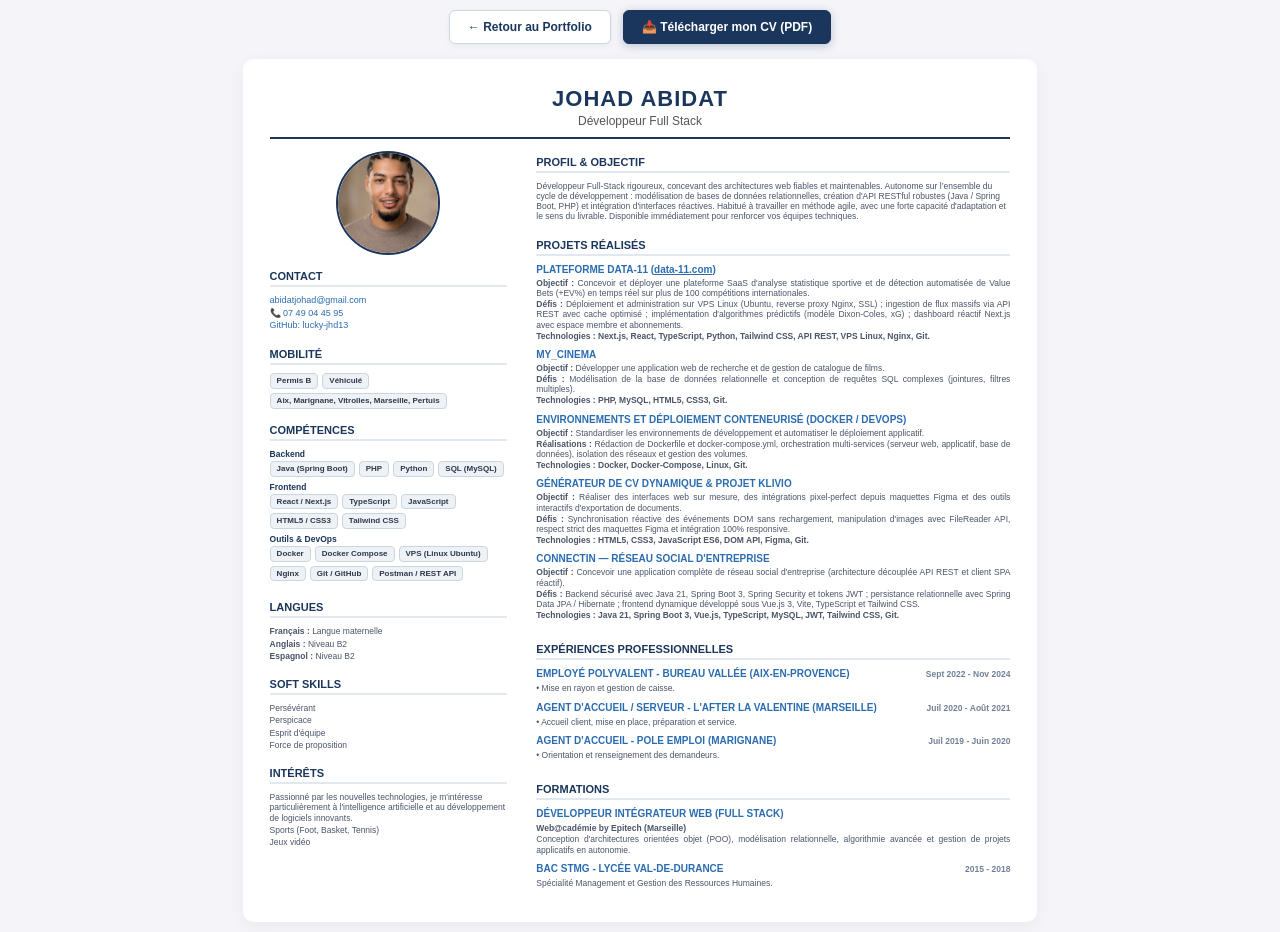
==== cv.html @ 7195e982 "feat: portfolio Johad Abidat with projects and responsive demos" ====
<!DOCTYPE html>
<html lang="fr">
<head>
    <meta charset="UTF-8">
    <meta name="viewport" content="width=device-width, initial-scale=1.0">
    <title>CV - Johad Abidat</title>
    <style>
        body {
            font-family: 'Segoe UI', Tahoma, Geneva, Verdana, sans-serif;
            background-color: #f4f4f9;
            color: #333;
            font-size: 10px; 
            line-height: 1.2;
            margin: 0;
            padding: 10px;
        }
        
        .cv-container {
            max-width: 21cm; 
            margin: auto;
            background: #ffffff;
            padding: 0.7cm;
            border-radius: 10px;
            box-shadow: 0 4px 15px rgba(0,0,0,0.05);
            box-sizing: border-box; 
        }

        header {
            text-align: center;
            border-bottom: 2px solid #1A365D;
            padding-bottom: 8px;
            margin-bottom: 12px;
        }
        header h1 {
            margin: 0;
            font-size: 2.2em;
            color: #1A365D;
            text-transform: uppercase;
            letter-spacing: 1px;
        }
        header h2 {
            margin: 2px 0 0 0;
            font-size: 1.2em;
            color: #555;
            font-weight: 400;
        }

        /* Style des boutons d'action (Téléchargement & Retour Portfolio) */
        .download-btn-container {
            display: flex;
            justify-content: center;
            align-items: center;
            gap: 12px;
            margin-bottom: 15px;
            flex-wrap: wrap;
        }
        .download-btn, .back-portfolio-btn {
            padding: 9px 18px;
            border-radius: 6px;
            font-weight: 600;
            cursor: pointer;
            font-size: 12px;
            text-decoration: none;
            display: inline-flex;
            align-items: center;
            gap: 8px;
            transition: all 0.2s ease;
            box-sizing: border-box;
            line-height: 1.2;
        }
        .download-btn {
            background-color: #1A365D;
            color: white;
            border: 1px solid #1A365D;
            box-shadow: 0 2px 8px rgba(26, 54, 93, 0.25);
        }
        .download-btn:hover {
            background-color: #2B6CB0;
            border-color: #2B6CB0;
            transform: translateY(-1px);
        }
        .back-portfolio-btn {
            background-color: #ffffff;
            color: #1A365D;
            border: 1px solid #CBD5E1;
            box-shadow: 0 2px 6px rgba(0, 0, 0, 0.05);
        }
        .back-portfolio-btn:hover {
            background-color: #F8FAFC;
            border-color: #1A365D;
            color: #0F172A;
            transform: translateY(-1px);
        }

        .cv-body {
            display: grid;
            grid-template-columns: 32% 64%; 
            gap: 4%;
        }

        .section-title {
            color: #1A365D;
            border-bottom: 2px solid #E2E8F0;
            padding-bottom: 2px;
            margin-top: 5px;
            margin-bottom: 8px;
            font-size: 1.1em;
            text-transform: uppercase;
        }
        
        .left-column {
            display: flex;
            flex-direction: column;
            gap: 10px;
        }
        .profile-pic {
            width: 100px;
            height: 100px;
            border-radius: 50%;
            object-fit: cover;
            border: 2px solid #1A365D;
            margin: 0 auto;
            display: block;
        }
        .contact-info a, .contact-info p {
            display: block;
            color: #2B6CB0;
            text-decoration: none;
            margin: 2px 0;
            font-weight: 500;
            font-size: 0.9em;
        }
        .skills-list {
            display: flex;
            gap: 4px;
            flex-wrap: wrap;
        }
        .skill-badge {
            background-color: #EDF2F7;
            color: #2D3748;
            padding: 2px 6px;
            border-radius: 4px;
            font-weight: 600;
            font-size: 0.8em;
            border: 1px solid #CBD5E0;
        }
        .skill-category {
            margin-bottom: 5px;
        }
        .skill-cat-title {
            font-size: 0.85em;
            font-weight: 700;
            color: #1A365D;
            margin: 3px 0 2px 0;
        }
        .text-small {
            font-size: 0.85em;
            color: #4A5568;
            margin: 2px 0;
        }

        .right-column {
            display: flex;
            flex-direction: column;
            gap: 10px;
        }
        .project {
            margin-bottom: 8px;
        }
        .project h4 {
            margin: 0 0 2px 0;
            font-size: 1em;
            color: #2B6CB0;
            text-transform: uppercase;
        }
        .project p {
            margin: 1px 0;
            color: #4A5568;
            text-align: justify;
            font-size: 0.85em;
        }
        .experience-header {
            display: flex;
            justify-content: space-between;
            align-items: baseline;
        }
        .experience-date {
            font-size: 0.85em;
            color: #718096;
            font-weight: 600;
        }
        .tech-list {
            font-weight: bold;
            color: #1A365D;
        }

        @media screen and (max-width: 768px) {
            body {
                padding: 12px 8px;
                font-size: 12px;
            }
            .cv-container {
                max-width: 100%;
                width: 100%;
                padding: 20px 14px;
                border-radius: 8px;
                box-shadow: 0 2px 10px rgba(0,0,0,0.06);
            }
            .cv-body {
                display: flex;
                flex-direction: column;
                gap: 20px;
            }
            .download-btn-container {
                flex-direction: column;
                width: 100%;
                gap: 8px;
            }
            .download-btn, .back-portfolio-btn {
                width: 100%;
                justify-content: center;
                padding: 10px 16px;
                font-size: 13px;
            }
            .profile-pic {
                width: 110px;
                height: 110px;
            }
            .project p {
                text-align: left;
            }
            header h1 {
                font-size: 1.8em;
            }
            header h2 {
                font-size: 1.1em;
            }
        }

        @media print {
            @page { size: A4; margin: 0.4cm; }
            body { background-color: #ffffff; padding: 0; }
            .cv-container { box-shadow: none; padding: 0; max-width: 21cm; }
            .cv-body { display: grid; grid-template-columns: 32% 64%; gap: 4%; }
            .download-btn-container { display: none; }
        }
    </style>
</head>
<body>

    <div class="download-btn-container">
        <a href="index.html" class="back-portfolio-btn">← Retour au Portfolio</a>
        <button class="download-btn" onclick="window.print()">📥 Télécharger mon CV (PDF)</button>
    </div>

    <div class="cv-container">
        <header>
            <h1>Johad Abidat</h1>
            <h2>Développeur Full Stack</h2>
        </header>

        <div class="cv-body">
            <aside class="left-column">
                <img src="photo-profil.png" alt="Photo Johad Abidat" class="profile-pic">

                <section>
                    <h3 class="section-title">Contact</h3>
                    <div class="contact-info">
                        <a href="mailto:abidatjohad@gmail.com">abidatjohad@gmail.com</a>
                        <p>📞 07 49 04 45 95</p>
                        <a href="https://github.com/lucky-jhd13" target="_blank">GitHub: lucky-jhd13</a>
                    </div>
                </section>

                <section>
                    <h3 class="section-title">Mobilité</h3>
                    <div class="skills-list">
                        <span class="skill-badge">Permis B</span>
                        <span class="skill-badge">Véhiculé</span>
                        <span class="skill-badge">Aix, Marignane, Vitrolles, Marseille, Pertuis</span>
                    </div>
                </section>

                <section>
                    <h3 class="section-title">Compétences</h3>
                    <div class="skill-category">
                        <div class="skill-cat-title">Backend</div>
                        <div class="skills-list">
                            <span class="skill-badge">Java (Spring Boot)</span>
                            <span class="skill-badge">PHP</span>
                            <span class="skill-badge">Python</span>
                            <span class="skill-badge">SQL (MySQL)</span>
                        </div>
                    </div>
                    <div class="skill-category">
                        <div class="skill-cat-title">Frontend</div>
                        <div class="skills-list">
                            <span class="skill-badge">React / Next.js</span>
                            <span class="skill-badge">TypeScript</span>
                            <span class="skill-badge">JavaScript</span>
                            <span class="skill-badge">HTML5 / CSS3</span>
                            <span class="skill-badge">Tailwind CSS</span>
                        </div>
                    </div>
                    <div class="skill-category">
                        <div class="skill-cat-title">Outils & DevOps</div>
                        <div class="skills-list">
                            <span class="skill-badge">Docker</span>
                            <span class="skill-badge">Docker Compose</span>
                            <span class="skill-badge">VPS (Linux Ubuntu)</span>
                            <span class="skill-badge">Nginx</span>
                            <span class="skill-badge">Git / GitHub</span>
                            <span class="skill-badge">Postman / REST API</span>
                        </div>
                    </div>
                </section>

                <section>
                    <h3 class="section-title">Langues</h3>
                    <p class="text-small"><strong>Français :</strong> Langue maternelle</p>
                    <p class="text-small"><strong>Anglais :</strong> Niveau B2</p>
                    <p class="text-small"><strong>Espagnol :</strong> Niveau B2</p>
                </section>

                <section>
                    <h3 class="section-title">Soft Skills</h3>
                    <p class="text-small">Persévérant</p>
                    <p class="text-small">Perspicace</p>
                    <p class="text-small">Esprit d'équipe</p>
                    <p class="text-small">Force de proposition</p>
                </section>
                
                <section>
                    <h3 class="section-title">Intérêts</h3>
                    <p class="text-small">Passionné par les nouvelles technologies, je m'intéresse particulièrement à l'intelligence artificielle et au développement de logiciels innovants.</p>
                    <p class="text-small">Sports (Foot, Basket, Tennis)</p>
                    <p class="text-small">Jeux vidéo</p>
                </section>
            </aside>

            <main class="right-column">
                <section>
                    <h3 class="section-title">Profil & Objectif</h3>
                    <p class="text-small">
                        Développeur Full-Stack rigoureux, concevant des architectures web fiables et maintenables. Autonome sur l’ensemble du cycle de développement : modélisation de bases de données relationnelles, création d'API RESTful robustes (Java / Spring Boot, PHP) et intégration d'interfaces réactives. Habitué à travailler en méthode agile, avec une forte capacité d'adaptation et le sens du livrable. Disponible immédiatement pour renforcer vos équipes techniques.
                    </p>
                </section>

                <section>
                    <h3 class="section-title">Projets Réalisés</h3>
                    
                    <div class="project">
                        <h4>Plateforme DATA-11 (<a href="https://data-11.com" target="_blank" style="text-transform: none; color: inherit;">data-11.com</a>)</h4>
                        <p><strong>Objectif :</strong> Concevoir et déployer une plateforme SaaS d'analyse statistique sportive et de détection automatisée de Value Bets (+EV%) en temps réel sur plus de 100 compétitions internationales.</p>
                        <p><strong>Défis :</strong> Déploiement et administration sur VPS Linux (Ubuntu, reverse proxy Nginx, SSL) ; ingestion de flux massifs via API REST avec cache optimisé ; implémentation d'algorithmes prédictifs (modèle Dixon-Coles, xG) ; dashboard réactif Next.js avec espace membre et abonnements.</p>
                        <p class="tech-list">Technologies : Next.js, React, TypeScript, Python, Tailwind CSS, API REST, VPS Linux, Nginx, Git.</p>
                    </div>

                    <div class="project">
                        <h4>My_cinema</h4>
                        <p><strong>Objectif :</strong> Développer une application web de recherche et de gestion de catalogue de films.</p>
                        <p><strong>Défis :</strong> Modélisation de la base de données relationnelle et conception de requêtes SQL complexes (jointures, filtres multiples).</p>
                        <p class="tech-list">Technologies : PHP, MySQL, HTML5, CSS3, Git.</p>
                    </div>

                    <div class="project">
                        <h4>Environnements et Déploiement Conteneurisé (Docker / DevOps)</h4>
                        <p><strong>Objectif :</strong> Standardiser les environnements de développement et automatiser le déploiement applicatif.</p>
                        <p><strong>Réalisations :</strong> Rédaction de Dockerfile et docker-compose.yml, orchestration multi-services (serveur web, applicatif, base de données), isolation des réseaux et gestion des volumes.</p>
                        <p class="tech-list">Technologies : Docker, Docker-Compose, Linux, Git.</p>
                    </div>

                    <div class="project">
                        <h4>Générateur de CV Dynamique & Projet Klivio</h4>
                        <p><strong>Objectif :</strong> Réaliser des interfaces web sur mesure, des intégrations pixel-perfect depuis maquettes Figma et des outils interactifs d'exportation de documents.</p>
                        <p><strong>Défis :</strong> Synchronisation réactive des événements DOM sans rechargement, manipulation d'images avec FileReader API, respect strict des maquettes Figma et intégration 100% responsive.</p>
                        <p class="tech-list">Technologies : HTML5, CSS3, JavaScript ES6, DOM API, Figma, Git.</p>
                    </div>

                    <div class="project">
                        <h4>ConnectIn — Réseau Social d'Entreprise</h4>
                        <p><strong>Objectif :</strong> Concevoir une application complète de réseau social d'entreprise (architecture découplée API REST et client SPA réactif).</p>
                        <p><strong>Défis :</strong> Backend sécurisé avec Java 21, Spring Boot 3, Spring Security et tokens JWT ; persistance relationnelle avec Spring Data JPA / Hibernate ; frontend dynamique développé sous Vue.js 3, Vite, TypeScript et Tailwind CSS.</p>
                        <p class="tech-list">Technologies : Java 21, Spring Boot 3, Vue.js, TypeScript, MySQL, JWT, Tailwind CSS, Git.</p>
                    </div>
                </section>

                <section>
                    <h3 class="section-title">Expériences Professionnelles</h3>
                    <div class="project">
                        <div class="experience-header">
                            <h4>Employé polyvalent - Bureau vallée (Aix-en-Provence)</h4>
                            <span class="experience-date">Sept 2022 - Nov 2024</span>
                        </div>
                        <p>• Mise en rayon et gestion de caisse.</p>
                    </div>
                    <div class="project">
                        <div class="experience-header">
                            <h4>Agent d'accueil / Serveur - L'After la Valentine (Marseille)</h4>
                            <span class="experience-date">Juil 2020 - Août 2021</span>
                        </div>
                        <p>• Accueil client, mise en place, préparation et service.</p>
                    </div>
                    <div class="project">
                        <div class="experience-header">
                            <h4>Agent d'accueil - Pole Emploi (Marignane)</h4>
                            <span class="experience-date">Juil 2019 - Juin 2020</span>
                        </div>
                        <p>• Orientation et renseignement des demandeurs.</p>
                    </div>
                </section>

                <section>
                    <h3 class="section-title">Formations</h3>
                    <div class="project">
                        <div class="experience-header">
                            <h4>Développeur Intégrateur Web (Full Stack)</h4>
                        </div>
                        <p><strong>Web@cadémie by Epitech (Marseille)</strong></p>
                        <p>Conception d'architectures orientées objet (POO), modélisation relationnelle, algorithmie avancée et gestion de projets applicatifs en autonomie.</p>
                    </div>
                    <div class="project">
                        <div class="experience-header">
                            <h4>Bac STMG - Lycée Val-de-Durance</h4>
                            <span class="experience-date">2015 - 2018</span>
                        </div>
                        <p>Spécialité Management et Gestion des Ressources Humaines.</p>
                    </div>
                </section>
            </main>
        </div>
    </div>

</body>
</html>
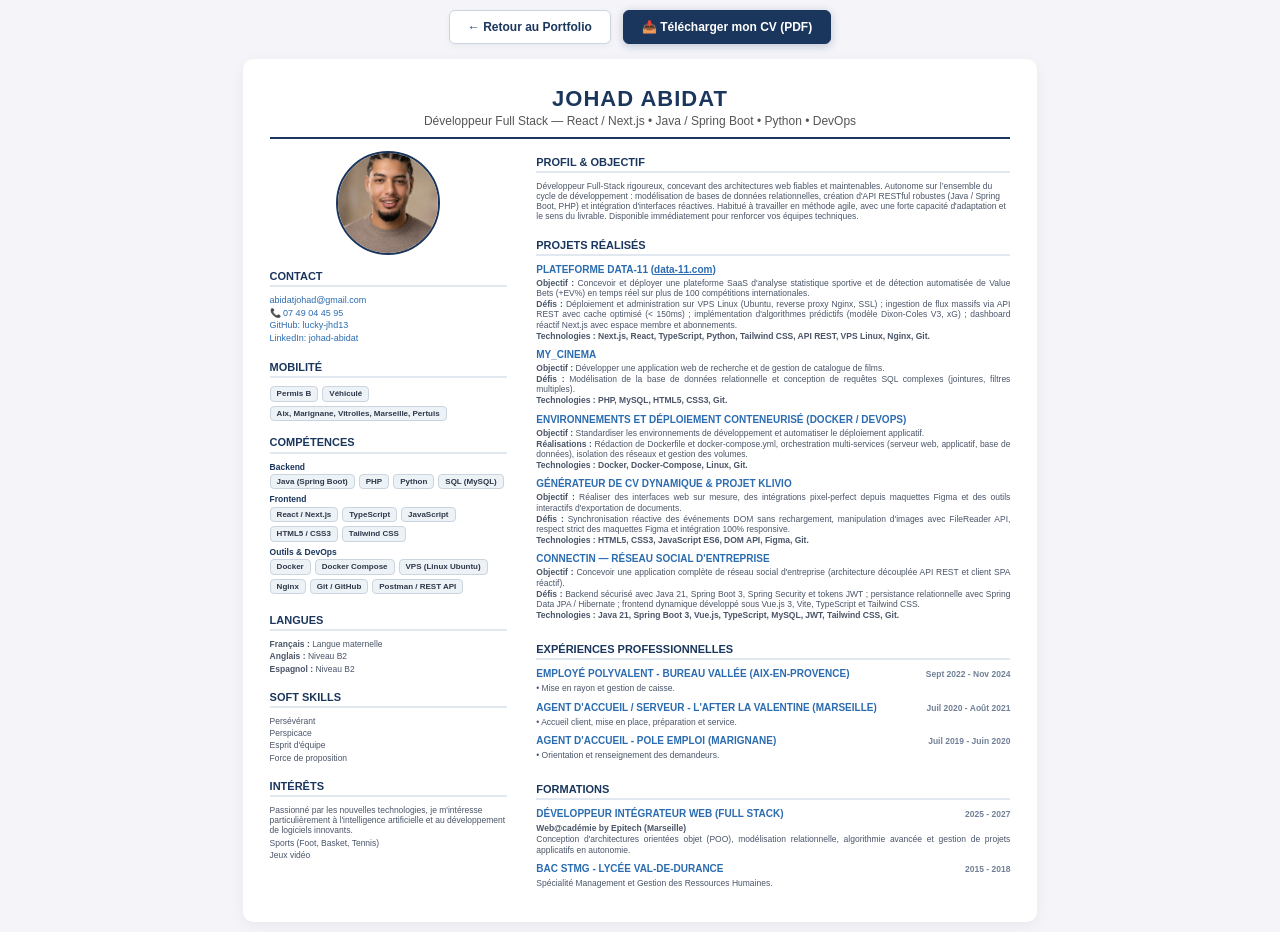
==== commit 766b0aaa: "feat: ajout LinkedIn, formulaire Web3Forms, dates de formation et optimisations CV/portfolio" ====
--- a/cv.html
+++ b/cv.html
@@ -129,6 +129,7 @@
             margin: 2px 0;
             font-weight: 500;
             font-size: 0.9em;
+            word-break: break-word;
         }
         .skills-list {
             display: flex;
@@ -256,7 +257,7 @@
     <div class="cv-container">
         <header>
             <h1>Johad Abidat</h1>
-            <h2>Développeur Full Stack</h2>
+            <h2>Développeur Full Stack — React / Next.js • Java / Spring Boot • Python • DevOps</h2>
         </header>
 
         <div class="cv-body">
@@ -269,6 +270,7 @@
                         <a href="mailto:abidatjohad@gmail.com">abidatjohad@gmail.com</a>
                         <p>📞 07 49 04 45 95</p>
                         <a href="https://github.com/lucky-jhd13" target="_blank">GitHub: lucky-jhd13</a>
+                        <a href="https://www.linkedin.com/in/johad-abidat-7305743a7/" target="_blank">LinkedIn: johad-abidat</a>
                     </div>
                 </section>
 
@@ -352,7 +354,7 @@
                     <div class="project">
                         <h4>Plateforme DATA-11 (<a href="https://data-11.com" target="_blank" style="text-transform: none; color: inherit;">data-11.com</a>)</h4>
                         <p><strong>Objectif :</strong> Concevoir et déployer une plateforme SaaS d'analyse statistique sportive et de détection automatisée de Value Bets (+EV%) en temps réel sur plus de 100 compétitions internationales.</p>
-                        <p><strong>Défis :</strong> Déploiement et administration sur VPS Linux (Ubuntu, reverse proxy Nginx, SSL) ; ingestion de flux massifs via API REST avec cache optimisé ; implémentation d'algorithmes prédictifs (modèle Dixon-Coles, xG) ; dashboard réactif Next.js avec espace membre et abonnements.</p>
+                        <p><strong>Défis :</strong> Déploiement et administration sur VPS Linux (Ubuntu, reverse proxy Nginx, SSL) ; ingestion de flux massifs via API REST avec cache optimisé (< 150ms) ; implémentation d'algorithmes prédictifs (modèle Dixon-Coles V3, xG) ; dashboard réactif Next.js avec espace membre et abonnements.</p>
                         <p class="tech-list">Technologies : Next.js, React, TypeScript, Python, Tailwind CSS, API REST, VPS Linux, Nginx, Git.</p>
                     </div>
 
@@ -415,6 +417,7 @@
                     <div class="project">
                         <div class="experience-header">
                             <h4>Développeur Intégrateur Web (Full Stack)</h4>
+                            <span class="experience-date">2025 - 2027</span>
                         </div>
                         <p><strong>Web@cadémie by Epitech (Marseille)</strong></p>
                         <p>Conception d'architectures orientées objet (POO), modélisation relationnelle, algorithmie avancée et gestion de projets applicatifs en autonomie.</p>
